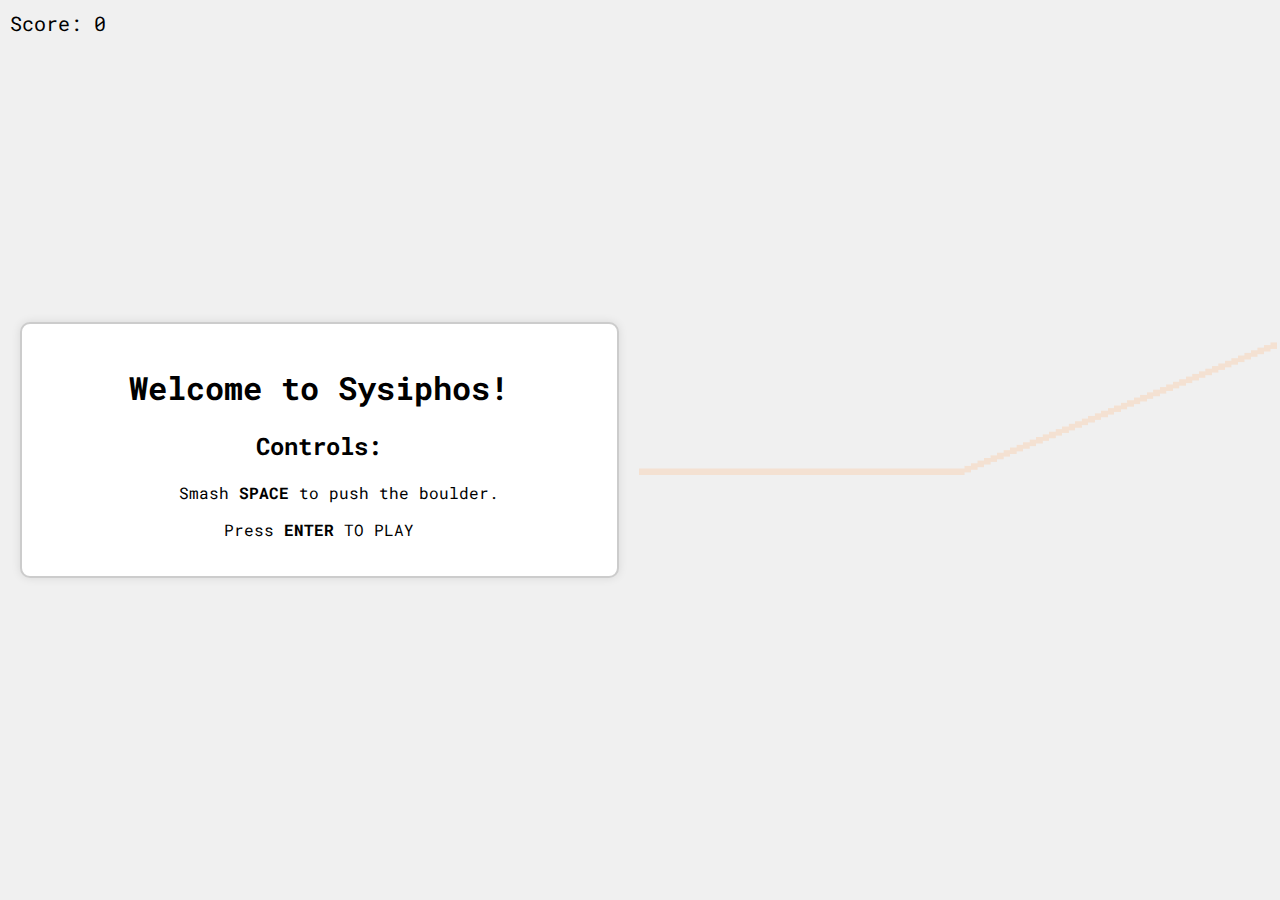
==== index.html @ 8fa3d97c "oop" ====
<!DOCTYPE html>
<html lang="en">
<head>
    <meta charset="UTF-8">
    <meta name="viewport"
          content="width=device-width, user-scalable=no, initial-scale=1.0, maximum-scale=1.0, minimum-scale=1.0">
    <meta http-equiv="X-UA-Compatible" content="ie=edge">
    <link rel="preconnect" href="https://fonts.googleapis.com">
    <link rel="preconnect" href="https://fonts.gstatic.com" crossorigin>
    <link href="https://fonts.googleapis.com/css2?family=Danfo&family=Roboto+Mono:ital,wght@0,100..700;1,100..700&display=swap" rel="stylesheet">
    <link rel="stylesheet" href="style.css">
    <link rel="manifest" href="manifest.json">
    <title>Canvas</title>
</head>
<body>
<audio preload="auto" loop id="audio">
    <source src="SISYPHUS.mp3" type="audio/mpeg">
</audio>
<section class="start-screen">
    <h1>Welcome to Sysiphos!</h1>
    <h2><strong>Controls:</strong></h2>
    <ul>
        <li>Smash <strong>SPACE</strong> to push the boulder.</li>
    </ul>
    <p>Press <strong>ENTER</strong> TO PLAY</p>
</section>
<canvas id="canvas"></canvas>
<div id="score" style="position: absolute; top: 10px; left: 10px; font-family: 'Roboto Mono', monospace; font-size: 20px;">Score: 0</div>
<script src="main.js"></script>
</body>
</html>
---- style.css ----
*, *::before, *::after {
    box-sizing: border-box;
    user-select: none;
    overflow: hidden;
}

body {
    margin: 0;
    padding: 0;
    height: 100vh;
    display: flex;
    justify-content: center;
    align-items: center;
    background-color: #f0f0f0;
}

.start-screen {
    font-family: "Roboto Mono", monospace;
    text-align: center;
    padding: 20px;
    background-color: white;
    border: 2px solid #ccc;
    border-radius: 10px;
    box-shadow: 0 0 10px rgba(0, 0, 0, 0.1);
    max-width: 600px;
    width: 90%;
    margin: 20px;
}

/* Media Queries */
@media (max-width: 768px) {
    .start-screen {
        padding: 15px;
        font-size: 0.9rem;
    }
}

@media (max-width: 480px) {
    .start-screen {
        padding: 10px;
        font-size: 0.8rem;
    }
    body {
        font-size: 14px;
    }
}

@media (orientation: landscape) and (max-height: 500px) {
    .start-screen {
        padding: 10px;
        font-size: 0.8rem;
    }
    body {
        font-size: 14px;
    }
}
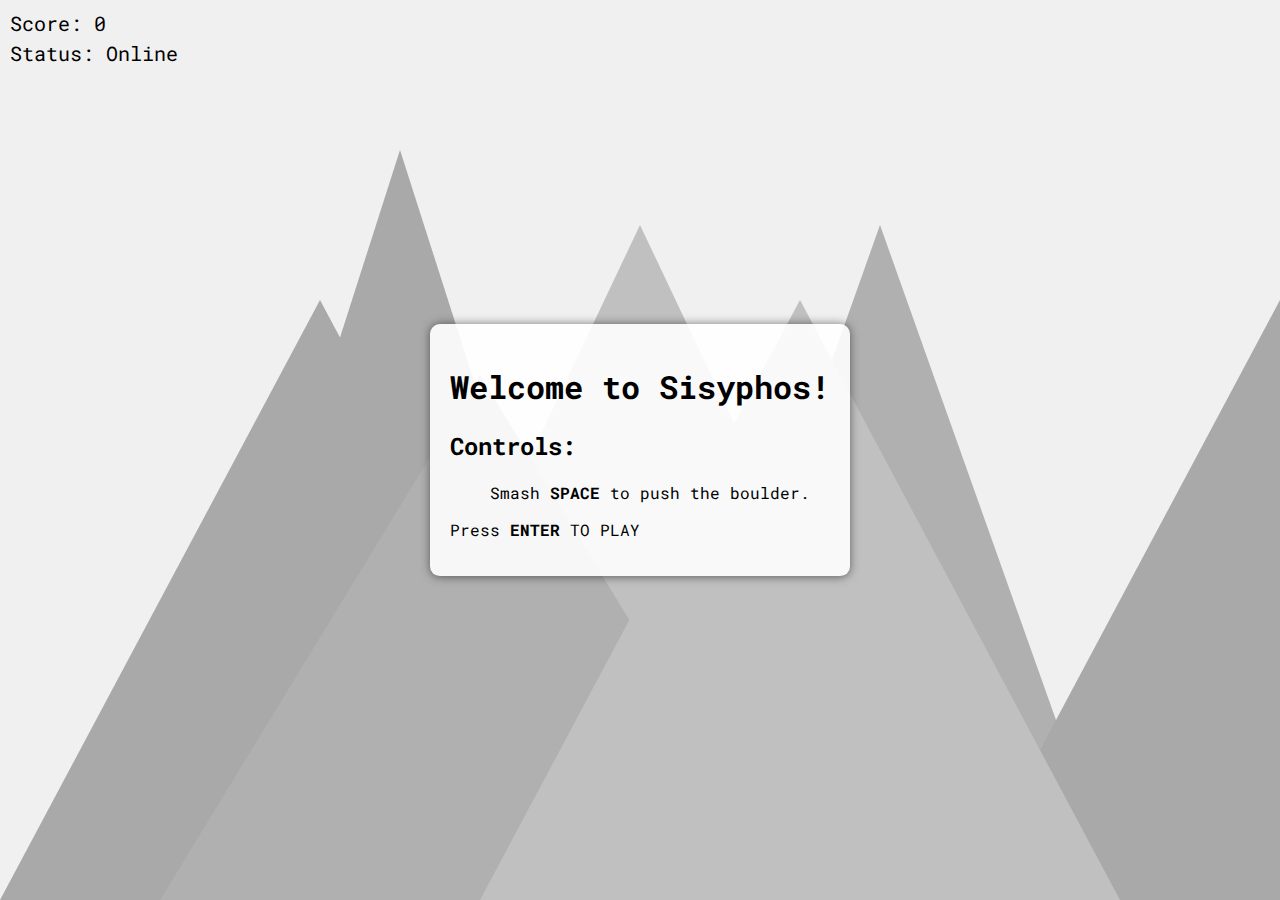
==== commit f6d3148f: "takhle je funkcni vse, chybi jen transitions" ====
--- a/index.html
+++ b/index.html
@@ -2,30 +2,42 @@
 <html lang="en">
 <head>
     <meta charset="UTF-8">
-    <meta name="viewport"
-          content="width=device-width, user-scalable=no, initial-scale=1.0, maximum-scale=1.0, minimum-scale=1.0">
+    <meta name="viewport" content="width=device-width, user-scalable=no, initial-scale=1.0, maximum-scale=1.0, minimum-scale=1.0">
     <meta http-equiv="X-UA-Compatible" content="ie=edge">
     <link rel="preconnect" href="https://fonts.googleapis.com">
     <link rel="preconnect" href="https://fonts.gstatic.com" crossorigin>
     <link href="https://fonts.googleapis.com/css2?family=Danfo&family=Roboto+Mono:ital,wght@0,100..700;1,100..700&display=swap" rel="stylesheet">
     <link rel="stylesheet" href="style.css">
-    <link rel="manifest" href="manifest.json">
-    <title>Canvas</title>
+    <title>Sisyfos</title>
 </head>
 <body>
 <audio preload="auto" loop id="audio">
     <source src="SISYPHUS.mp3" type="audio/mpeg">
 </audio>
-<section class="start-screen">
-    <h1>Welcome to Sysiphos!</h1>
+<section id="start-screen" class="screen">
+    <h1>Welcome to Sisyphos!</h1>
     <h2><strong>Controls:</strong></h2>
     <ul>
         <li>Smash <strong>SPACE</strong> to push the boulder.</li>
     </ul>
     <p>Press <strong>ENTER</strong> TO PLAY</p>
 </section>
+<section id="restart-screen" class="screen" style="display: none;">
+    <p>Press <strong>ENTER</strong> to start again</p>
+</section>
+<svg id="background" xmlns="http://www.w3.org/2000/svg" viewBox="0 0 1600 600" preserveAspectRatio="none">
+    <polygon points="200,600 500,100 800,600" fill="#A9A9A9" />
+    <polygon points="800,600 1100,150 1400,600" fill="#B0B0B0" />
+    <polygon points="0,600 400,200 800,600" fill="#A9A9A9" />
+    <polygon points="400,600 800,150 1200,600" fill="#C0C0C0" />
+    <polygon points="1200,600 1600,200 2000,600" fill="#A9A9A9" />
+    <polygon points="200,600 600,250 1000,600" fill="#B0B0B0" />
+    <polygon points="600,600 1000,200 1400,600" fill="#C0C0C0" />
+    <polygon points="1400,600 1800,300 2200,600" fill="#A9A9A9" />
+</svg>
 <canvas id="canvas"></canvas>
-<div id="score" style="position: absolute; top: 10px; left: 10px; font-family: 'Roboto Mono', monospace; font-size: 20px;">Score: 0</div>
+<div id="score" style="position: absolute; top: 10px; left: 10px; font-family: 'Roboto Mono', monospace; font-size: 20px; z-index: 2;">Score: 0</div>
+<div id="status" style="position: absolute; top: 40px; left: 10px; font-family: 'Roboto Mono', monospace; font-size: 20px; z-index: 2;">Status: Checking...</div>
 <script src="main.js"></script>
 </body>
 </html>
--- a/style.css
+++ b/style.css
@@ -14,29 +14,64 @@
     background-color: #f0f0f0;
 }
 
-.start-screen {
+.screen {
     font-family: "Roboto Mono", monospace;
-    text-align: center;
+    position: absolute;
+    top: 50%;
+    left: 50%;
+    transform: translate(-50%, -50%);
+    z-index: 3;
+    background: rgba(255, 255, 255, 0.9);
     padding: 20px;
-    background-color: white;
-    border: 2px solid #ccc;
     border-radius: 10px;
-    box-shadow: 0 0 10px rgba(0, 0, 0, 0.1);
-    max-width: 600px;
-    width: 90%;
-    margin: 20px;
+    box-shadow: 0 0 10px rgba(0, 0, 0, 0.5);
+}
+
+#background {
+    position: absolute;
+    top: 0;
+    left: 0;
+    width: 100%;
+    height: 100%;
+    z-index: 0;
+}
+
+#canvas {
+    position: absolute;
+    top: 0;
+    left: 0;
+    width: 100%;
+    height: 100%;
+    z-index: 1;
+}
+
+#score, #status {
+    position: absolute;
+    font-family: 'Roboto Mono', monospace;
+    font-size: 20px;
+    z-index: 2;
+}
+
+#score {
+    top: 10px;
+    left: 10px;
+}
+
+#status {
+    top: 40px;
+    left: 10px;
 }
 
 /* Media Queries */
 @media (max-width: 768px) {
-    .start-screen {
+    .screen {
         padding: 15px;
         font-size: 0.9rem;
     }
 }
 
 @media (max-width: 480px) {
-    .start-screen {
+    .screen {
         padding: 10px;
         font-size: 0.8rem;
     }
@@ -46,7 +81,7 @@
 }
 
 @media (orientation: landscape) and (max-height: 500px) {
-    .start-screen {
+    .screen {
         padding: 10px;
         font-size: 0.8rem;
     }
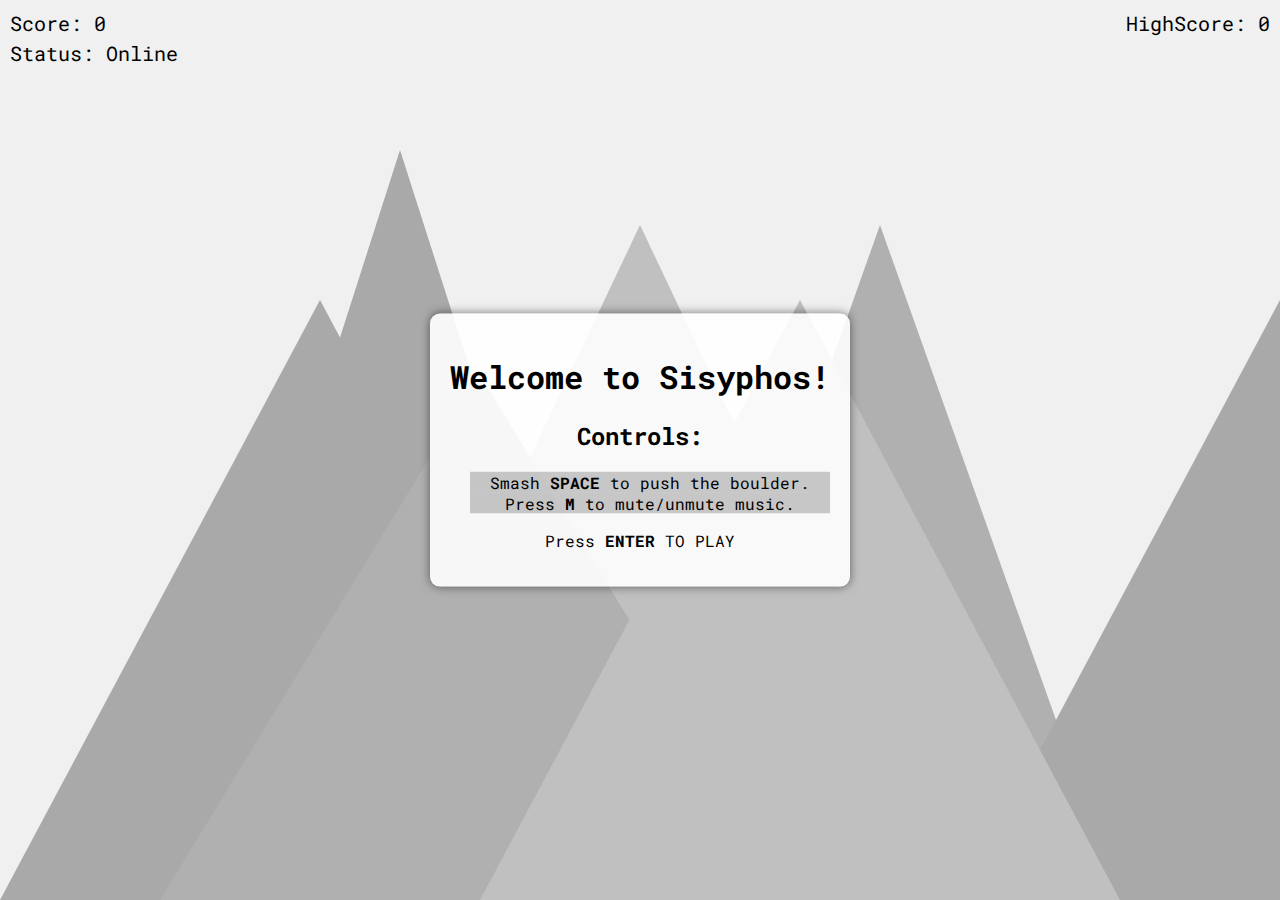
==== commit 91adf7ce: "vse done + highscore" ====
--- a/index.html
+++ b/index.html
@@ -7,22 +7,25 @@
     <link rel="preconnect" href="https://fonts.googleapis.com">
     <link rel="preconnect" href="https://fonts.gstatic.com" crossorigin>
     <link href="https://fonts.googleapis.com/css2?family=Danfo&family=Roboto+Mono:ital,wght@0,100..700;1,100..700&display=swap" rel="stylesheet">
-    <link rel="stylesheet" href="style.css">
+    <link rel="icon" type="image/x-icon" href="./images/favicon-32x32.png">
+    <link rel="stylesheet" href="./style.css">
     <title>Sisyfos</title>
 </head>
 <body>
 <audio preload="auto" loop id="audio">
-    <source src="SISYPHUS.mp3" type="audio/mpeg">
+    <source src="./SISYPHUS.mp3" type="audio/mpeg">
 </audio>
 <section id="start-screen" class="screen">
     <h1>Welcome to Sisyphos!</h1>
     <h2><strong>Controls:</strong></h2>
     <ul>
         <li>Smash <strong>SPACE</strong> to push the boulder.</li>
+        <li>Press <strong>M</strong> to mute/unmute music.</li>
     </ul>
     <p>Press <strong>ENTER</strong> TO PLAY</p>
 </section>
 <section id="restart-screen" class="screen" style="display: none;">
+    <h1>Try Again</h1>
     <p>Press <strong>ENTER</strong> to start again</p>
 </section>
 <svg id="background" xmlns="http://www.w3.org/2000/svg" viewBox="0 0 1600 600" preserveAspectRatio="none">
@@ -36,8 +39,9 @@
     <polygon points="1400,600 1800,300 2200,600" fill="#A9A9A9" />
 </svg>
 <canvas id="canvas"></canvas>
-<div id="score" style="position: absolute; top: 10px; left: 10px; font-family: 'Roboto Mono', monospace; font-size: 20px; z-index: 2;">Score: 0</div>
-<div id="status" style="position: absolute; top: 40px; left: 10px; font-family: 'Roboto Mono', monospace; font-size: 20px; z-index: 2;">Status: Checking...</div>
-<script src="main.js"></script>
+<div id="score">Score: 0</div>
+<div id="high-score">HighScore: 0</div>
+<div id="status">Status: Checking...</div>
+<script src="./main.js"></script>
 </body>
 </html>
--- a/style.css
+++ b/style.css
@@ -25,6 +25,41 @@
     padding: 20px;
     border-radius: 10px;
     box-shadow: 0 0 10px rgba(0, 0, 0, 0.5);
+    opacity: 0;
+    text-align: center;
+    transition: opacity 0.5s ease, transform 0.5s ease;
+}
+
+.screen.show {
+    opacity: 1;
+    text-align: center;
+
+    transform: translate(-50%, -50%) scale(1);
+}
+
+.screen.hide {
+    opacity: 0;
+    transform: translate(-50%, -50%) scale(0.9);
+}
+
+.screen h1:hover {
+    color: #ff6347;
+    transform: scale(1.1);
+    transition: transform 0.3s ease, color 0.3s ease;
+}
+
+.screen h1 ~ ul {
+    margin-top: 20px;
+    padding-left: 20px;
+    list-style-type: square;
+}
+
+.screen ul li:nth-child(even) {
+    background-color: rgba(0, 1, 0, 0.2);
+}
+
+.screen ul li:nth-child(odd) {
+    background-color: rgba(0, 0, 0, 0.2);
 }
 
 #background {
@@ -34,6 +69,7 @@
     width: 100%;
     height: 100%;
     z-index: 0;
+    transition: transform 0.5s linear;
 }
 
 #canvas {
@@ -45,11 +81,15 @@
     z-index: 1;
 }
 
-#score, #status {
+#score, #status, #high-score {
     position: absolute;
     font-family: 'Roboto Mono', monospace;
     font-size: 20px;
     z-index: 2;
+}
+#high-score {
+    top: 10px;
+    right: 10px;
 }
 
 #score {
@@ -61,6 +101,7 @@
     top: 40px;
     left: 10px;
 }
+
 
 /* Media Queries */
 @media (max-width: 768px) {
